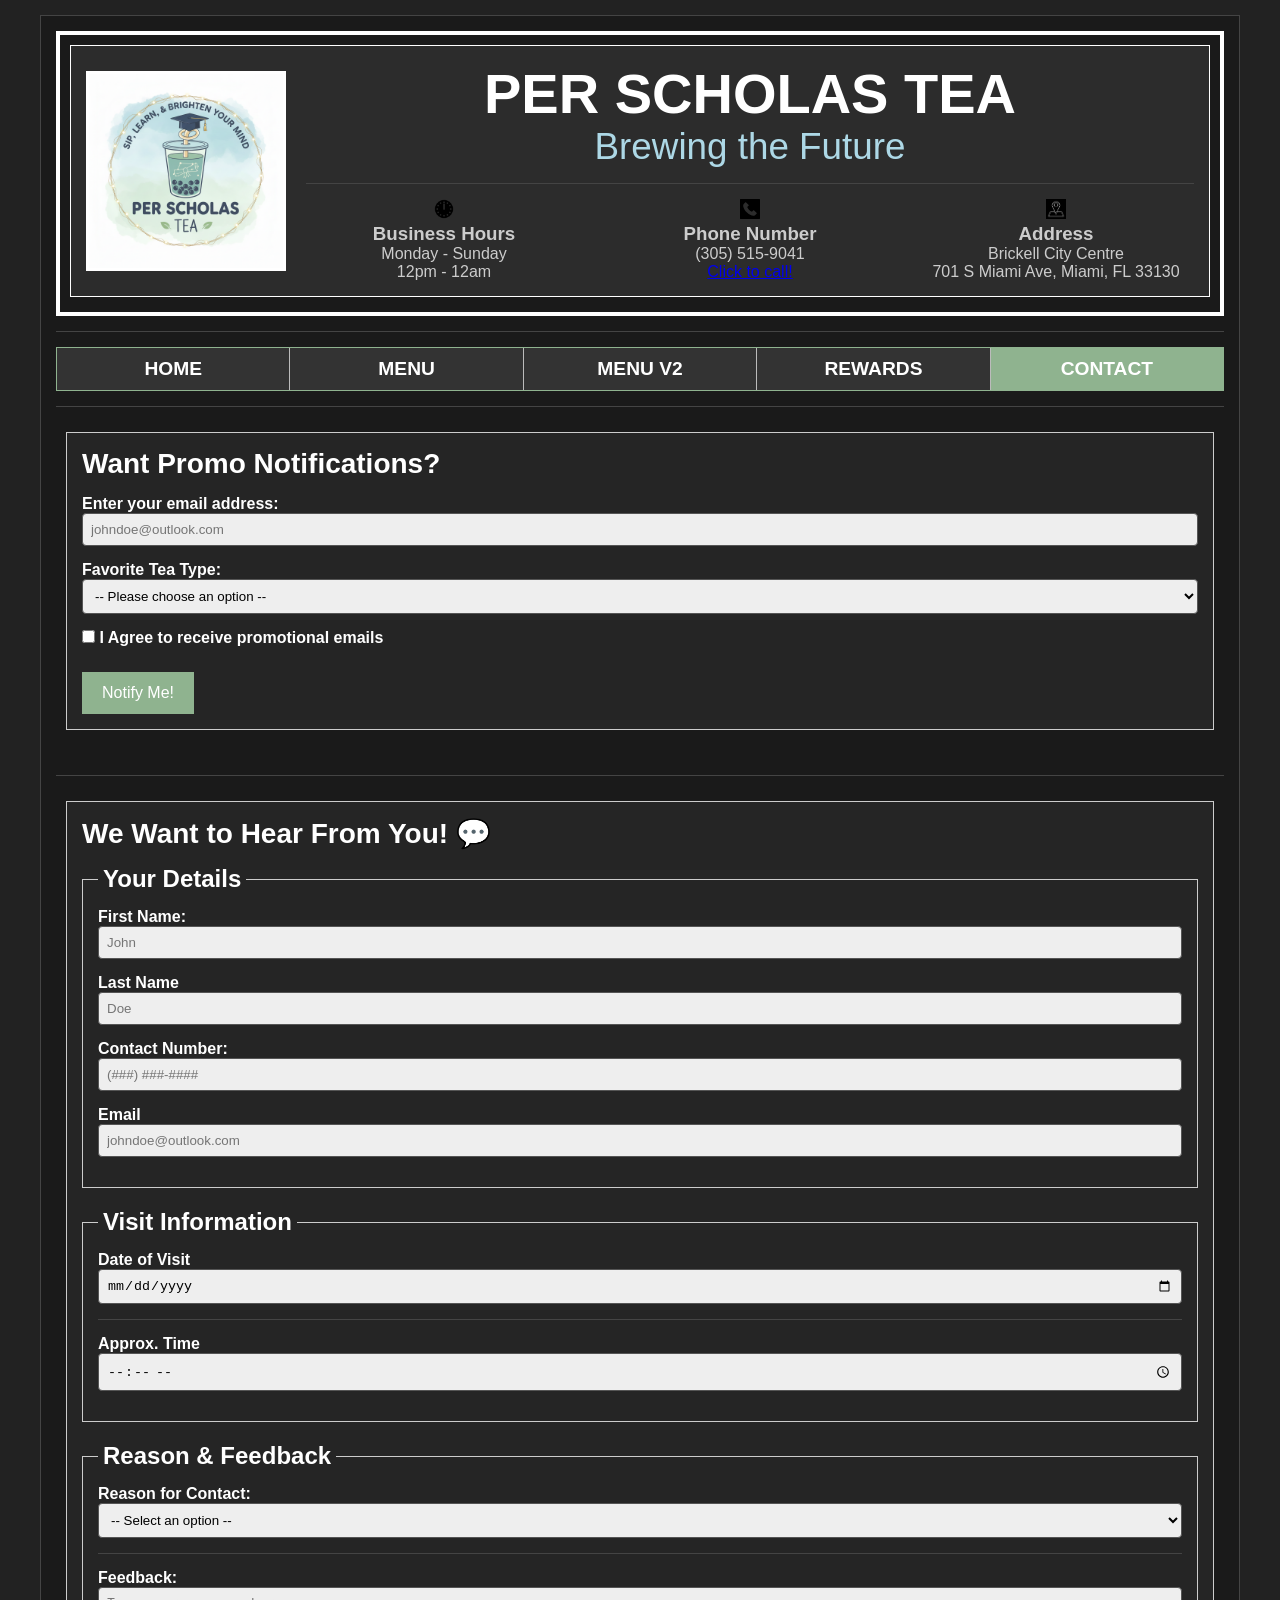
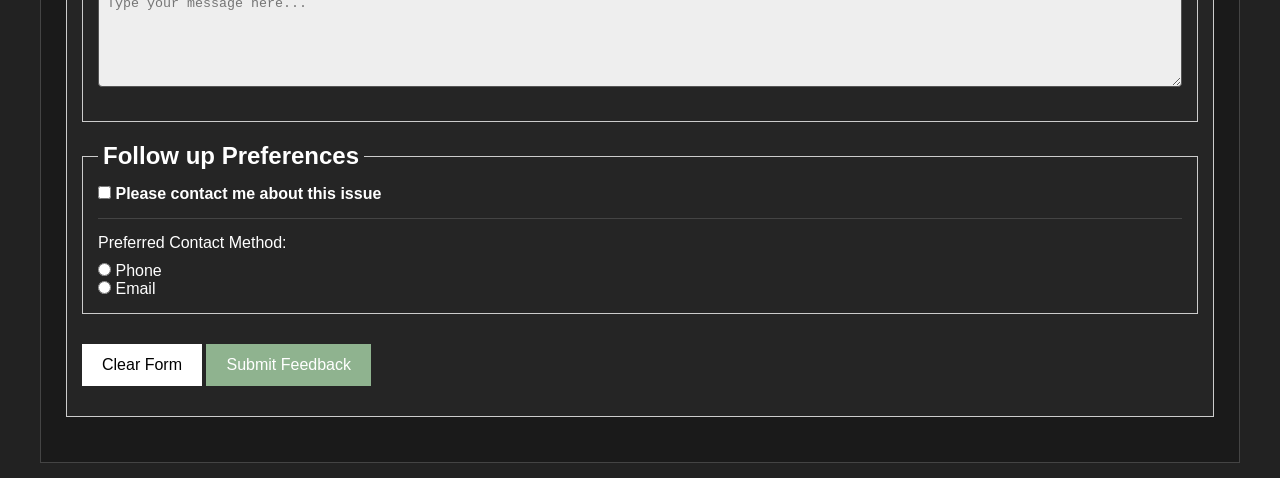
==== contact.html @ 43c23ff8 "rewards page header formating changed" ====
<!DOCTYPE html>
<html lang="en">
<head>
    <meta charset="UTF-8">
    <meta name="viewport" content="width=device-width, initial-scale=1.0">
    <title>Per Scholas Tea Index</title>
    <link rel="stylesheet" href="style.css">
</head>

<body>
	<div id="main-container">
        <header id="section1">
			<div class="box b0-business">
                <img 
                    src="media/BusinessLogo.png" 
                    alt="Per Scholas Tea Business Logo" 
                    class="business-img">

				<hr class="section-hr">

				<div class="header-text"> 
	                <h1 class="BusinessName">PER SCHOLAS TEA</h1> 
    	            <p class="BusinessSlogan">Brewing the Future</p>
                
					<hr class="section-hr">

                	<div class="businessInfo-container">
                    	<div class="businessInfo">
                        <img 
							class="busIcon" 
							src="media/Clock.png" 
							alt="Business Hour Icon">
						<h3>Business Hours</h3>
						<p>Monday - Sunday<br>12pm - 12am</p>
					</div>

                	<div class="businessInfo">
                    	<img 
							class="busIcon" 
							src="media/Phone.svg" 
							alt="Phone Icon">
						<h3>Phone Number</h3>
						<p>(305) 515-9041</p>
						<a href="tel:+3055159041">Click to call!</a>
                	</div>
               
            		<div class="businessInfo">
                		<img 
							class="busIcon" 
							src="media/Location.jpeg" 
							alt="Address Icon">
                		<h3>Address</h3>
                    	<p>Brickell City Centre</p>
                    	<p>701 S Miami Ave, Miami, FL 33130</p>
					</div>
                </div>
			</div>
    	</header>
	
		<hr class="section-hr">

		<nav>
            <ul class="mainNav">
                <li><a href="index.html">HOME</a></li>
                <li><a href="menu.html">MENU</a></li>
                <li><a href="menuV2.html">MENU V2</a></li>
                <li><a href="rewards.html">REWARDS</a></li>
                <li><a class="active" href="contact.html">CONTACT</a></li>
            </ul>
        </nav>

		<hr class="section-hr">
<main>
		<div class="GetUpdates">
			<fieldset>
				<h2 class="AnimatedHeader">Want Promo Notifications?</h2>
				<form action="#">
					<div class="form-group">
						<label for="PromoEmail">Enter your email address:</label>
						<input type="email" id="PromoEmail" name="email" placeholder="johndoe@outlook.com" required>
					</div>
					
					<div class="form-group">
						<label for="FavTea">Favorite Tea Type:</label>
						<select id="FavTea" name="fav_tea" required>
							<option value="" disabled selected>-- Please choose an option --</option>							
	                        <option value="matcha">Matcha</option>
	                        <option value="black">Black Tea</option>
	                        <option value="herbal">Herbal</option>
	                        <option value="bubble">Bubble Tea</option>
	                    </select>
					</div>

			   		<div class="form-group">
						<input type="checkbox" name="PromoAgree" id="PromoAgree">
						<label for="PromoAgree">I Agree to receive promotional emails</label>    
		        	</div>
					
					<button type="submit" class="SubmitBtn">Notify Me!</button>
				</form>
			</fieldset>
		</div>
		
		<hr class="section-hr">
		
		<div class="ContactContainer">
			<fieldset>
			<h2 class="AnimatedHeader">We Want to Hear From You! 💬</h2>
			<form action="#">
				<fieldset>
					<legend>Your Details</legend>
					<div class="form-group">
						<label for="FirstName">First Name:</label>
						<input 
							type="text" 
							name="FirstName" 
							id="FirstName" 
							placeholder="John" 
							required>
					</div>

					<div class="form-group">
						<label for="LastName">Last Name</label>
						<input 
							type="text" 
							name="LastName" 
							id="LastName" 
							placeholder="Doe" 
							required>
					</div>
		        
					<div class="form-group">
						<label for="ContactNumber">Contact Number:</label>
						<input 
							type="tel" 
							name="ContactNumber" 
							id="ContactNumber" 
							placeholder="(###) ###-####"  
							required>
					</div>

					<div class="form-group">
			   			<label for="Email">Email</label>
			        	<input 
							type="email" 
							name="Email" 
							id="Email" 
							placeholder="johndoe@outlook.com" 
							required>
					</div>
				</fieldset>
	
				<fieldset>
					<legend>Visit Information</legend>
					<div class="form-group">
						<label for="VisitDate">Date of Visit</label>
						<input 
							type="date" 
							name="VisitDate" 
							id="VisitDate" 
							required>
					</div>
						
					<hr class="section-hr">
						
					<div class="form-group">
						<label for="ApproxTime">Approx. Time</label>
						<input 
							type="time" 
							name="ApproxTime" 
							id="ApproxTime" 
							required>
					</div>
				</fieldset>
				
				<fieldset>
					<legend>Reason & Feedback</legend>
					<div class="form-group">
						<label for="ContactReason">Reason for Contact:</label>
						<select name="ContactReason" id="ContactReason" required>
							<option value="" disabled selected>-- Select an option --</option>
							<option value="orderIssue">Order Issue</option>
							<option value="staffIssue">Staff Issue</option>
							<option value="locationIssue">Location Issue</option>
							<option value="compliment">Compliments</option>
							<option value="suggestions">Suggestions</option>
							<option value="other">Other</option>
						</select>
					</div>

					<hr class="section-hr">

					<div class="form-group">
						<label for="FeedBack">Feedback:</label>
						<textarea 
							name="FeedBack" 
							id="FeedBack" 
							placeholder="Type your message here..." 
							required></textarea>
					</div>
				</fieldset>

				<fieldset>
					<legend>Follow up Preferences</legend>
					<div class="form-group">
						<input type="checkbox" name="FollowUp" id="FollowUp">
							<label for="FollowUp">Please contact me about this issue</label>
					</div>
					
					<hr class="section-hr">
					
					<p style="margin-bottom: 10px;">Preferred Contact Method:</p>
					<div class="radioGroup">
						<div>
						<input type="radio" name="ContactMethod" id="PrefPhone" value="phone">
							<label for="PrefPhone">Phone</label>
						</div>
						<div>
							<input type="radio" name="ContactMethod" id="PrefEmail" value="email">
							<label for="PrefEmail">Email</label>
						</div>
					</div>
				</fieldset>

		        
				<div class="form-group">
					<input type="reset" class="ClearBtn" value="Clear Form">
					<input type="submit" class="SubmitBtn" value="Submit Feedback">
				</div>
			</form></fieldset>
		</div>
	</main>
	</div>
</body>
</html>
---- style.css ----
/*=========================================
		   GLOBAL RESET & BODY
=========================================*/
* {
    box-sizing: border-box;
    margin: 0;
    padding: 0;
}

body {
    background-color: #222;
    color: #ccc; 
    font-family: Arial, sans-serif;
    padding: 15px;
}

#main-container {
    max-width: 1200px;
    margin: 0 auto; 
    background-color: #1a1a1a;
    padding: 15px;   
    border: 1px solid #444;
}

/*=========================================
		    HEADER & LOGO
=========================================*/
#section1 {
    display: flex;
    flex-wrap: wrap;
    border: 4px solid white;
    gap: 10px;
    padding: 10px;
}

.box {
    padding: 15px;
    background-color: #2c2c2c;
    border: 1px solid white;
    margin-bottom: 5px;
}

.b0-business {
    flex: 3 1 450px;
    display: flex;
    flex-direction: row;
    align-items: center;
    text-align: center;
    gap: 10px;
}

.business-img {
    width: 200px; 
    height: 200px; 
    object-fit: cover;
    margin-bottom: 0;
    border: 3px solid white; 
}

/* -- ADDED -- */
.header-text {
	flex: 1;
}/* -- ADDED -- */

.BusinessName {
    color: white;
    font-size: 3.5em;
}

.BusinessSlogan {
    color: lightblue;
    font-size: 2.3em;
}

.businessInfo-container {
    display: grid;
    grid-template-columns: 1fr 1fr 1fr;
    align-items: start;
    width: 100%;
    gap: 30px;               
}

.busIcon {
    width: 20px; 
    height: 20px; 
    object-fit: cover;
    margin-bottom: 0;
}
.businessInfo {
    text-align: center;
}

/*=========================================
		    NAVIGATION
=========================================*/
.mainNav {
	display: flex;
    width: 100%;
	margin: 0;
	padding: 0;
	font: 1.2em sans-serif;
	overflow: hidden;
	background-color: #333;
    border:1px solid #8FB38F;
    font-weight: bold;
}

.mainNav li {
    flex: 1;
    list-style: none;      /* Removes the bullet points */
    border-left: 1px solid #bbb;
}

.mainNav li:first-child {
    border-left: none;
}

.mainNav li a {
    display: block;
    width: 100%;
    color: white;
    text-align: center; /* Ensures text is in the middle */
    padding: 10px 15px;
    text-decoration: none;
}

.mainNav li a:hover:not(.active) {
	background-color: #111;
}

.active {
	background-color: #8FB38F;
} 


/*=========================================
		    HOME/INDEX PAGE
=========================================*/
.b1-video {
    width: 100%;
    padding: 0;
    background: black;
    overflow: hidden;
    border: none;
}

.mainVid {
    width: 100%; 
    height: auto; 
    object-fit: cover;
    display: block;
}

.daily-title {
    width: 100%;
    text-align: center;
    color: lightblue;
    font-size: 2.5em;
    margin-bottom: 10px;
}

.b2-promo {
    flex: 1 1 100%;
    background-color:#2c2c2c;
    padding: 15px;
/* -- ADDED -- */
    display: flex;
    gap: 10px;
    flex-wrap: wrap;
    justify-content: center;
/* -- REMOVED -- */
    /* margin: 1; */
}
/* -- ADDED -- */
.b2-promo img {
    max-width: 275px;
    height: auto;
    border: 2px solid #555;
}/* -- ADDED -- */


/*=========================================
		    MENU PAGE 
=========================================*/
#section2 {
    flex: 2;
    min-width: 400px;
    border: 4px solid white;
}

#section3 {
    display: flex;
    flex-wrap: wrap;
    border: 4px solid white;
    gap: 10px;
    padding: 10px;
}

.main-menu-flex { 
	display: flex; 
    gap: 20px;
}

/* -- ADDED -- */
.menu-col {
    flex: 3; /* Takes up 3/4 of the space */
    min-width: 300px;
}/* -- ADDED -- */

/* -- ADDED -- */
.content-col {
    flex: 1; /* Takes up 1/4 of the space (Sidebar) */
    min-width: 250px;
}/* -- ADDED -- */



/*=========================================
		    HEADINGS & SEPARATORS
=========================================*/
.section-title {
    font-size: 1.4em;
    color: white;
    border-bottom: 2px solid #555;
    padding-bottom: 15px;
    margin-top: 20px;
    margin-bottom: 10px;
    font-weight: bold;
    text-align: center;
}

.MenuTitle {
    font-size: 2.0em;
    color: white;
    border-bottom: 2px solid #555;
    padding-bottom: 15px;
    margin-bottom: 15px;
    font-weight: bold;
    text-align: center;
}

.separator, .section-hr {
    border: none; 
    height: 1px; 
    background-color: #444; 
    margin: 15px 0; 
}

.full-width-hr {
    width: 100%;
}

/*=========================================
		    DRINK ITEMS
=========================================*/
.menu-col h2, .content-col h2 { 
    color: white;
    border-bottom: 2px solid #555;
    padding-bottom: 15px;
    padding-top: 15px;
    margin-bottom: 20px;
    font-weight: bold;
    text-align: center;
}
        

.teaDes {
    display: grid;
    grid-template-columns: 90px 1fr;
    gap: 15px;
    align-items: start;
    background-color: #333;
    padding: 10px;
    margin-bottom: 10px;
    border-radius: 5px;
}/* -- ADDED -- */

.drinkImage {
    width: 80px;
    height: 80px;
    object-fit: cover;
    border-radius: 5px;
    grid-column: 1;
    grid-row: 1 / span 2;
}
.teaDes h3 {
    grid-column: 2;
    margin: 0;
    display: flex;
    justify-content: space-between;
    color: #8FB38F;
/* -- ADDED -- */
    font-size: 1.1em;
}

.drinkDes1 {
    grid-column: 2;
    margin: 0;
    justify-content: space-between;
    color: #ccc;
/* -- ADDED -- */
    font-size: 1.1em;
    margin-bottom: 0;
    text-align: left;/* -- REMOVED -- 
    align-items: flex-start;
    flex-wrap: wrap;
    gap: 10px;
    */
}

.teaType {
    display: flex;
    justify-content: space-between;
    color: white;
/* -- ADDED -- */
    font-size: 1.5em;
    margin-bottom: 0;
/* -- REMOVED -- 
    align-items: flex-start;
    flex-wrap: wrap;
    gap: 10px;
    */
}

.price {
/* -- REMOVED -- 
    margin: 0 0 0 0;
    font-size: 0.9em;
    color: #aaa;
    white-space: nowrap;
    */
/* -- ADDED -- */
    font-size: 0.9em;
    color: #eee;
}



/*=========================================
		SIDEBAR
=========================================*/
.b5-sizes, .b6-sweetness, .b7-toppings {
    flex: 1; /* Takes up 1/4 of the space (Sidebar) */
    min-width: 250px;
}/* -- ADDED -- */
/* --- SWEETNESS BARS --- */





/*=========================================
		SIDEBAR - SIZE
=========================================*/
.drinkSizes {
    display: grid;
    grid-template-columns: 1fr 2fr 1fr;
    align-items: center;
    width: 100%;
    gap: 30px;               
}

.size-table {
	width: 100%;
    border-collapse: collapse;
    margin-bottom: 20px;
/* -- ADDED -- */
    color: #ccc;
}

.size-table th, .size-table td {
    border: 1px solid #ddd;
	padding: 8px;
    text-align: center;
}

.size-table th {
    font-weight: bold;
    background-color: #444;
    color: white;
}

.size-table th {
/* -- REMOVED -- 
    background-color: #f2f2f2;
    */
/* -- ADDED -- */
    background-color: #444;
    color: white;
}

/*=========================================
		SIDEBAR - SWEET
=========================================*/
.sweetLev-container {
	width: 100%;
    margin-bottom: 20px;
/* -- ADDED -- */
    color: #ccc;
}

.sweetLev {
    display: block;
    margin-bottom: 5px;
    font-weight: bold;
/* -- ADDED -- */
	font-size: 0.9rem;
}

.bar-outer {
    height: 20px;
    background-color: #444;
    border-radius: 10px;
    overflow: hidden;
}

.bar-inner {
    height: 100%;
    text-align: right;
    padding-right: 10px;
    line-height: 20px;
    color: white;
    transition: width 0.5s;
/* -- REMOVED -- 
    border-radius: 10px 0 0 10px; 
 */
/* -- ADDED -- */
    font-size: 0.8rem;
    background-color: #8FB38F; /* Default Green */
}

/*=========================================
		SIDEBAR - TOP
=========================================*/
.topType h3 {
    color: #8FB38F;
/* -- ADDED -- */
    font-size: 1.1em;
    margin-bottom: 5px;
    text-align: center;
/* -- REMOVED -- 
    align-items: flex-start;
    flex-wrap: wrap;
    gap: 10px;
    */
}

.topCol, .topCol2 {
    display: grid; 
    gap: 10px; 
    list-style: none; 
    padding: 0;
}

.topCol {
    grid-template-columns: 1fr 1fr; 
}

.topCol2 {
    grid-template-columns: repeat(4, 1fr); /* Creates 4 columns */       
}

.topCol2 li {
    color: #ccc; 
    padding: 5px 0; 
    border-bottom: 1px solid #444; 
}

.topping-item {
    display: flex; 
    flex-direction: column; 
    align-items: center; 
    text-align: center; 
    border: none;
}


.topImage, .topImageV2 {
    width: 100px; 
    height: 100px; 
    object-fit: cover;
    margin-bottom: 20px;
}


/*=========================================
		REWARDS
=========================================*/



.rewards-info h1 { 
    margin: 0;
    display: ;
    justify-content: ;
    padding-bottom: 5px;
    padding-top: 5px;
    margin-bottom: 5px;
    font-size:3em;
    font-weight: bold;
    color: #8FB38F;
    text-align: center;
}

.rewards-info h5 { 
    margin: 0;
    display: ;
    justify-content: ;
    padding-bottom: 5px;
    padding-top: 0;
    margin-bottom: 10px;
    font-size:1.2em;
    font-weight: bold;
    color: white;
    text-align: center;
}

.rewardsOutline {
    display: grid;
    grid-template-columns: repeat(auto-fit, minmax(250px, 1fr));
    gap: 20px;
    background-color: #333;
    padding: 20px;
    margin-bottom: 20px;
    border-radius: 5px;
}

.reward.box {
    text-align: center;
    padding: 10px;
    background-color: #2c2c2c;
    border: 1px solid #444;
}

.rewardsImage {
    width: 333px;
    height: auto;
    object-fit: cover;
    border-radius: 5px;
    margin-top: 10px;
}

/*=========================================
		CONTACT FORMS
=========================================*/
.form-group {
    margin-bottom: 15px;
}

fieldset {
    border: 1px solid #ccc;
    padding: 15px;
    margin-bottom: 20px;
/* -- ADDED -- */
	background-color: #252525;
}

legend {
    font-size: 1.5em;
	font-weight: bold;
    text-align: left;
    color: #fff;        /* -- REMOVED --  eee*/ 
/* -- ADDED -- */
    padding: 0 5px;
}

/* -- ADDED -- */
input[type="text"], 
input[type="email"], 
input[type="tel"], 
input[type="date"], 
input[type="password"], 
input[type="number"],
input[type="time"],
select, 
textarea {
    width: 100%;
    padding: 8px;
    border: 1px solid #555;
    background-color: #eee;
    color: #000;
    border-radius: 4px;
}/* -- ADDED -- */

textarea {
    height: 100px;
/* -- ADDED -- */   
    resize: vertical;
/* -- REMOVED -- 
    width: 100%;
    padding: 10px;
    margin-bottom: 10px;
    */
}

.radio-group {
    justify-content: space-between;
    text-align: center;
    width: 100%;
    display: flex;
    align-items: center; 
    gap: 10px; 
}

.radio-group input[type="radio"] {
    margin: 0; 
    margin-right: 5px; 
    cursor: pointer;
}

.radio-group label {
    cursor: pointer; 
    margin-right: 15px; 
}

/*=========================================
		BUTTONS
=========================================*/
.ClearBtn, /* -- ADDED -- */ button {
    background-color: white;
    color: black;
    padding: 12px 20px;
    border: none;
    cursor: pointer;
    transition: transform 0.3s ease;
/* -- ADDED -- */
	font-size: 1rem;
	margin-top: 10px;
}

.ClearBtn:hover {
    transform: scale(1.05);
    background-color: #d32f2f; /* Darker red on hover */
    opacity: 0.9;
}


.SubmitBtn, /* -- ADDED -- */ button {
    background-color: #8FB38F;
    color: white;
    padding: 12px 20px;
    border: none;
    cursor: pointer;
    transition: transform 0.3s ease;
/* -- ADDED -- */
	font-size: 1rem;
	margin-top: 10px;
}

.SubmitBtn:hover, /* -- ADDED -- */ button:hover {
    transform: scale(1.05);
/* -- ADDED -- */
	background-color: #45a049;
}

@keyframes wiggle {
    0% { transform: rotate(0deg); }
    25% { transform: rotate(5deg); }
    50% { transform: rotate(0deg); }
    75% { transform: rotate(-5deg); }
    100% { transform: rotate(0deg); }
}

.GetUpdates h2, .ContactContainer h2 {
    margin: 0;
    display: ;
    justify-content: ;
    padding-bottom: 5px;
    padding-top: 0;
    margin-bottom: 10px;
    font-size:1.75em;
    font-weight: bold;
    color: white;
    text-align: left;
}

.form-group label {
    margin: 0;
    display: ;
    justify-content: ;
    padding-bottom: 10px;
    padding-top: 0;
    margin-bottom: 10px;
    font-size:1em;
    font-weight: bold;
    color: white;
    text-align: left;
}
.AnimatedHeader lable {
    text-align: center;
}

.AnimatedHeader:hover {
    animation: wiggle 0.5s ease-in-out;
    cursor: default;
    color: #4CAF50;
    
}

.GetUpdates, .ContactContainer {
    max-width: 100%;
    margin: 0 auto; /* Centers the form */
    padding:10px;
    text-align: left;
    color: white; /* Dark text for light background box */
    border-radius: 5px;
    border-color: white;
}


/*=========================================
		MOBILE EXPERIENCE
=========================================*/
@media (max-width: 768px) {
	.main-menu-flex {
        flex-direction: column;
	}
		    
	.mainNav {
	    flex-direction: column;
    }
		    
	.topCol2 {
	    grid-template-columns: repeat(2, 1fr);
    }
}
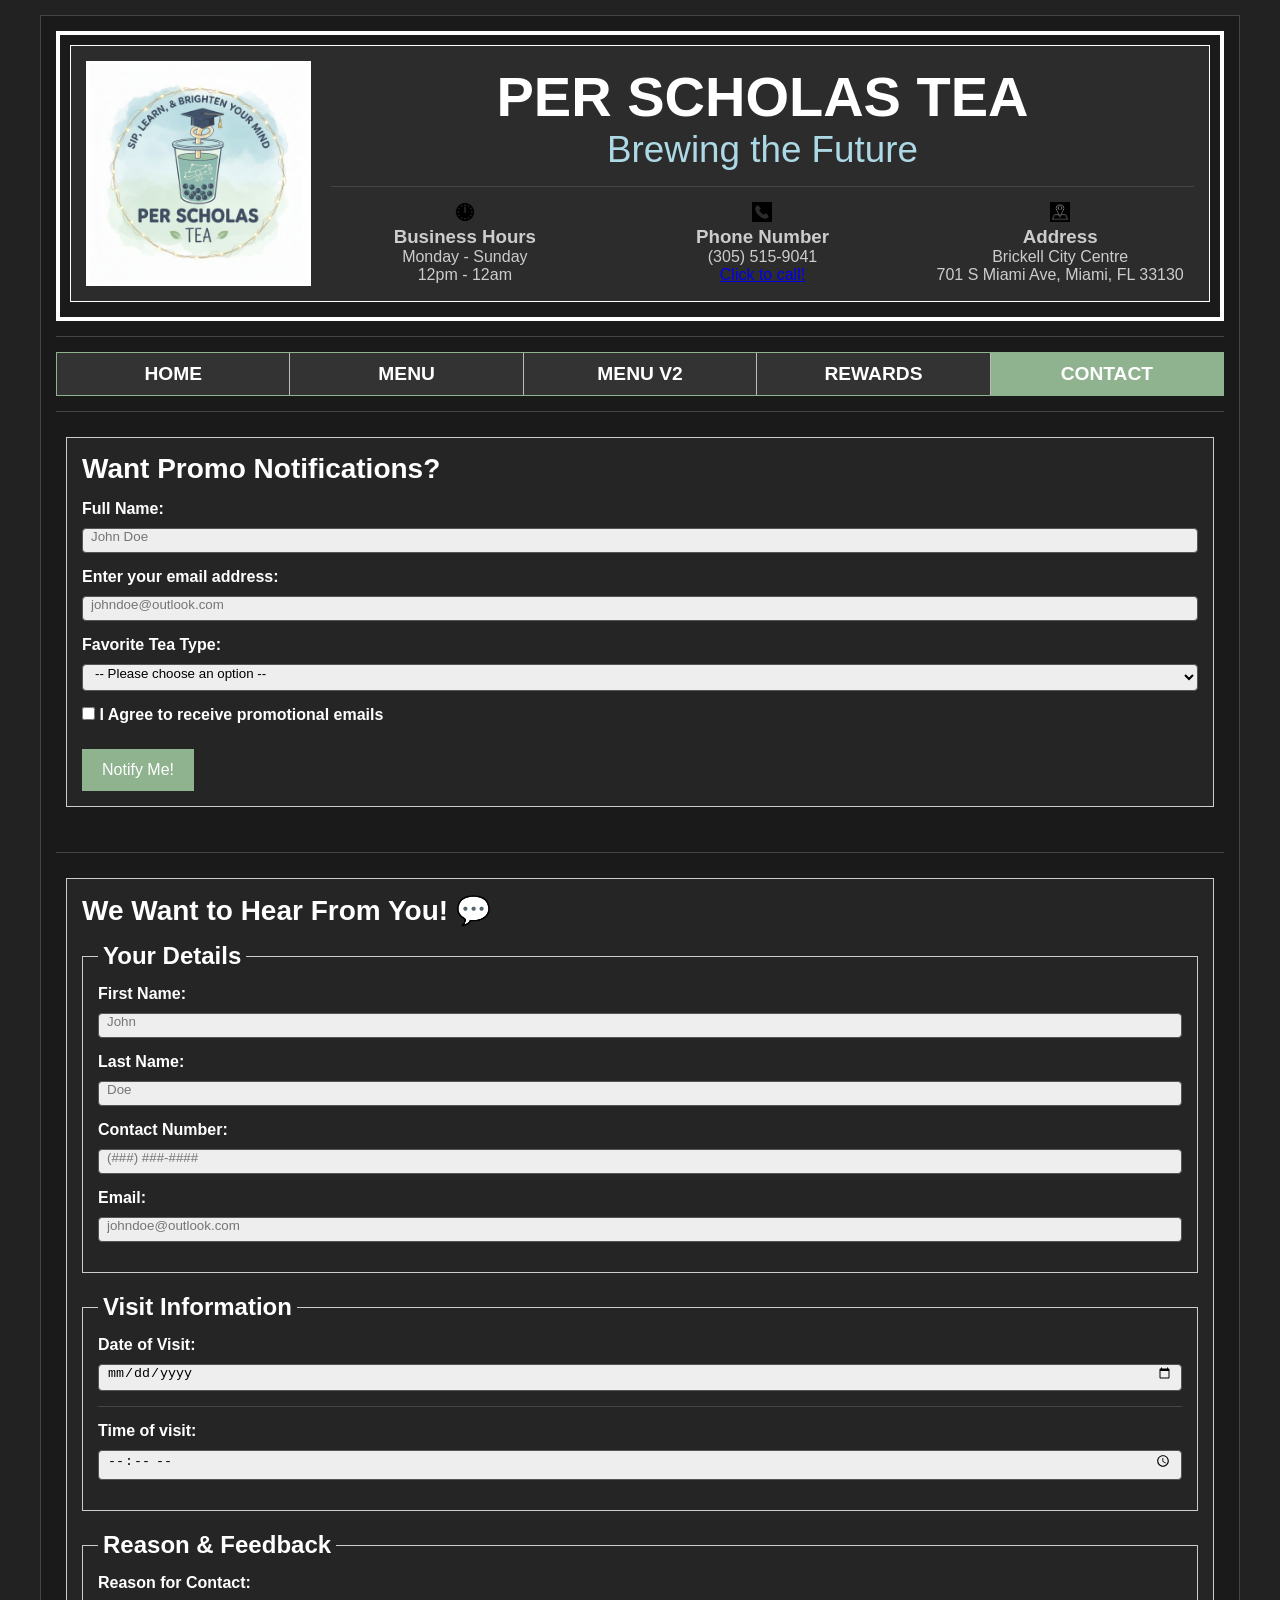
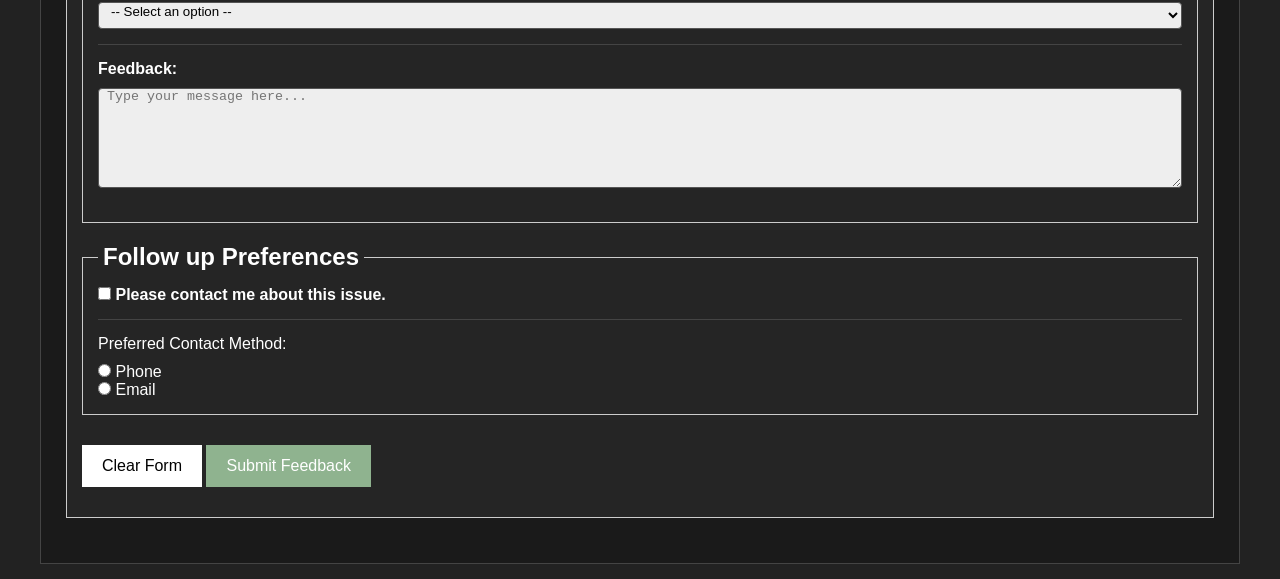
==== commit b0f81ff3: "modified reward and contact form" ====
--- a/contact.html
+++ b/contact.html
@@ -76,6 +76,16 @@
 				<h2 class="AnimatedHeader">Want Promo Notifications?</h2>
 				<form action="#">
 					<div class="form-group">
+						<label for="FirstName">Full Name:</label>
+						<input 
+							type="text" 
+							name="FullName" 
+							id="FullName" 
+							placeholder="John Doe" 
+							required>
+					</div>
+
+					<div class="form-group">
 						<label for="PromoEmail">Enter your email address:</label>
 						<input type="email" id="PromoEmail" name="email" placeholder="johndoe@outlook.com" required>
 					</div>
@@ -120,7 +130,7 @@
 					</div>
 
 					<div class="form-group">
-						<label for="LastName">Last Name</label>
+						<label for="LastName">Last Name:</label>
 						<input 
 							type="text" 
 							name="LastName" 
@@ -140,7 +150,7 @@
 					</div>
 
 					<div class="form-group">
-			   			<label for="Email">Email</label>
+			   			<label for="Email">Email:</label>
 			        	<input 
 							type="email" 
 							name="Email" 
@@ -153,7 +163,7 @@
 				<fieldset>
 					<legend>Visit Information</legend>
 					<div class="form-group">
-						<label for="VisitDate">Date of Visit</label>
+						<label for="VisitDate">Date of Visit:</label>
 						<input 
 							type="date" 
 							name="VisitDate" 
@@ -164,7 +174,7 @@
 					<hr class="section-hr">
 						
 					<div class="form-group">
-						<label for="ApproxTime">Approx. Time</label>
+						<label for="ApproxTime">Time of visit:</label>
 						<input 
 							type="time" 
 							name="ApproxTime" 
@@ -204,7 +214,7 @@
 					<legend>Follow up Preferences</legend>
 					<div class="form-group">
 						<input type="checkbox" name="FollowUp" id="FollowUp">
-							<label for="FollowUp">Please contact me about this issue</label>
+							<label for="FollowUp">Please contact me about this issue.</label>
 					</div>
 					
 					<hr class="section-hr">
--- a/style.css
+++ b/style.css
@@ -50,8 +50,8 @@
 }
 
 .business-img {
-    width: 200px; 
-    height: 200px; 
+    width: 225px; 
+    height: 225px; 
     object-fit: cover;
     margin-bottom: 0;
     border: 3px solid white; 
@@ -479,7 +479,8 @@
     width: 100px; 
     height: 100px; 
     object-fit: cover;
-    margin-bottom: 20px;
+    margin-bottom: 7px;
+    margin-top: 10px;
 }
 
 
@@ -576,6 +577,8 @@
 textarea {
     width: 100%;
     padding: 8px;
+    padding-top: 0;
+    margin-top: 10px;
     border: 1px solid #555;
     background-color: #eee;
     color: #000;
@@ -599,18 +602,23 @@
     width: 100%;
     display: flex;
     align-items: center; 
-    gap: 10px; 
+    gap: 10px;
+    padding: 8px;
+    padding-top: 0;
+    margin-top: 10px;
 }
 
 .radio-group input[type="radio"] {
     margin: 0; 
+    margin-top: 10px;
     margin-right: 5px; 
     cursor: pointer;
 }
 
 .radio-group label {
     cursor: pointer; 
-    margin-right: 15px; 
+    margin-right: 15px;
+    
 }
 
 /*=========================================
@@ -678,9 +686,9 @@
     margin: 0;
     display: ;
     justify-content: ;
-    padding-bottom: 10px;
-    padding-top: 0;
-    margin-bottom: 10px;
+    padding-bottom: 20px;
+    padding-top: 10px;
+    margin-bottom: 20px;
     font-size:1em;
     font-weight: bold;
     color: white;
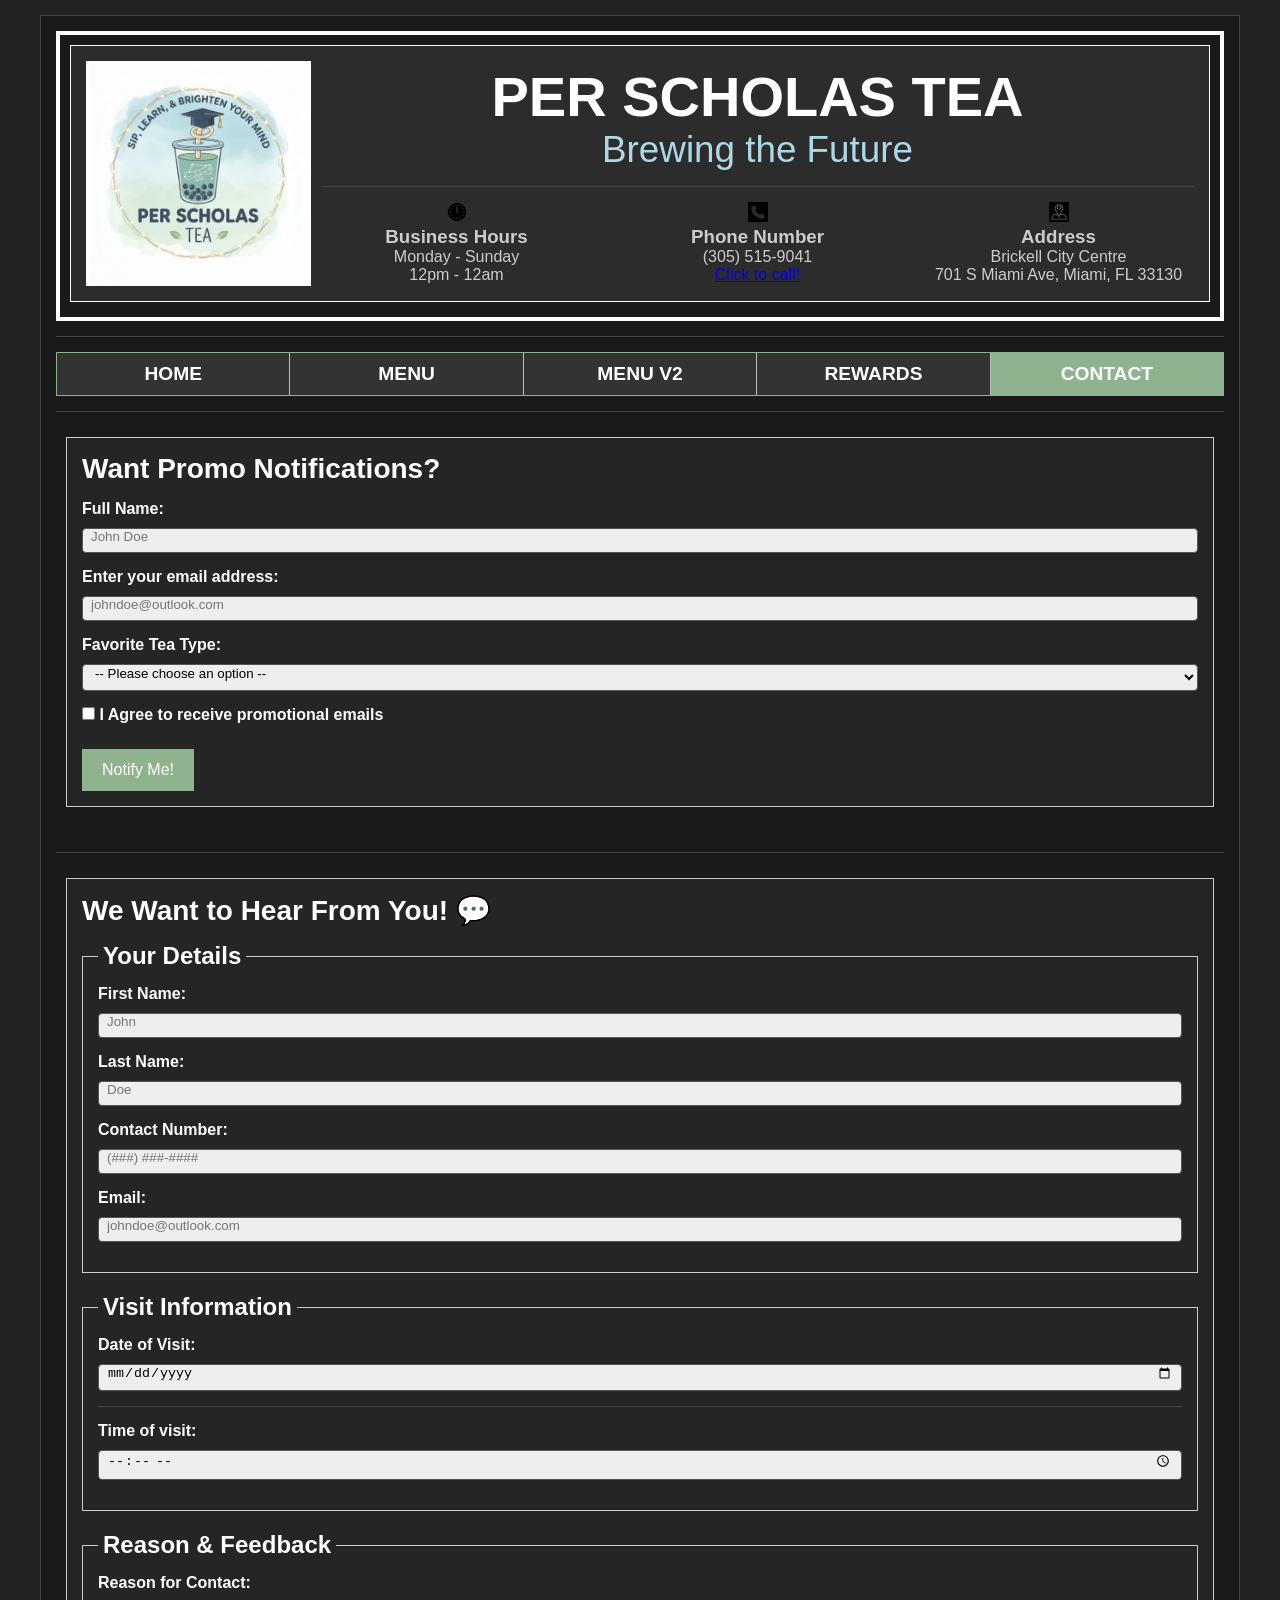
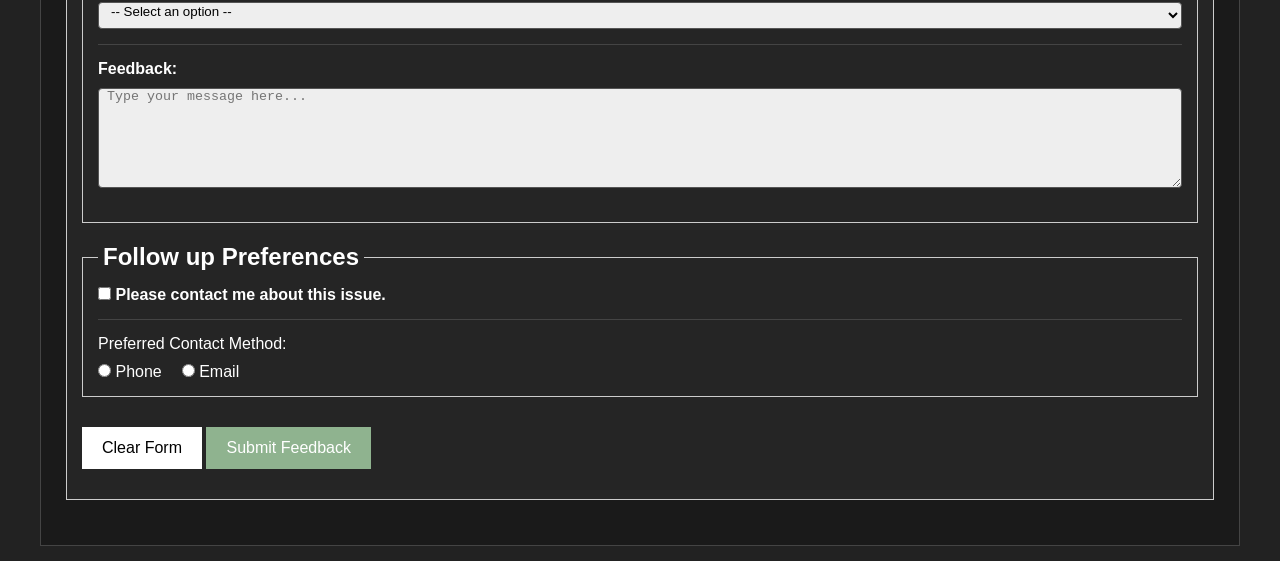
==== commit f5410d8d: "Reward and contact radio button modified" ====
--- a/contact.html
+++ b/contact.html
@@ -15,8 +15,6 @@
                     src="media/BusinessLogo.png" 
                     alt="Per Scholas Tea Business Logo" 
                     class="business-img">
-
-				<hr class="section-hr">
 
 				<div class="header-text"> 
 	                <h1 class="BusinessName">PER SCHOLAS TEA</h1> 
@@ -70,13 +68,13 @@
         </nav>
 
 		<hr class="section-hr">
-<main>
+	<main>
 		<div class="GetUpdates">
 			<fieldset>
 				<h2 class="AnimatedHeader">Want Promo Notifications?</h2>
 				<form action="#">
 					<div class="form-group">
-						<label for="FirstName">Full Name:</label>
+						<label for="FullName">Full Name:</label>
 						<input 
 							type="text" 
 							name="FullName" 
@@ -220,7 +218,7 @@
 					<hr class="section-hr">
 					
 					<p style="margin-bottom: 10px;">Preferred Contact Method:</p>
-					<div class="radioGroup">
+					<div class="radio-group1">
 						<div>
 						<input type="radio" name="ContactMethod" id="PrefPhone" value="phone">
 							<label for="PrefPhone">Phone</label>
--- a/style.css
+++ b/style.css
@@ -183,14 +183,11 @@
 		    MENU PAGE 
 =========================================*/
 #section2 {
-    flex: 2;
     min-width: 400px;
     border: 4px solid white;
 }
 
 #section3 {
-    display: flex;
-    flex-wrap: wrap;
     border: 4px solid white;
     gap: 10px;
     padding: 10px;
@@ -604,6 +601,16 @@
     align-items: center; 
     gap: 10px;
     padding: 8px;
+    padding-top: 0;
+    margin-top: 10px;
+}
+.radio-group1 {
+    text-align: center;
+    width: 100%;
+    display: flex;
+    align-items: center; 
+    gap: 20px;
+    padding: 0;
     padding-top: 0;
     margin-top: 10px;
 }
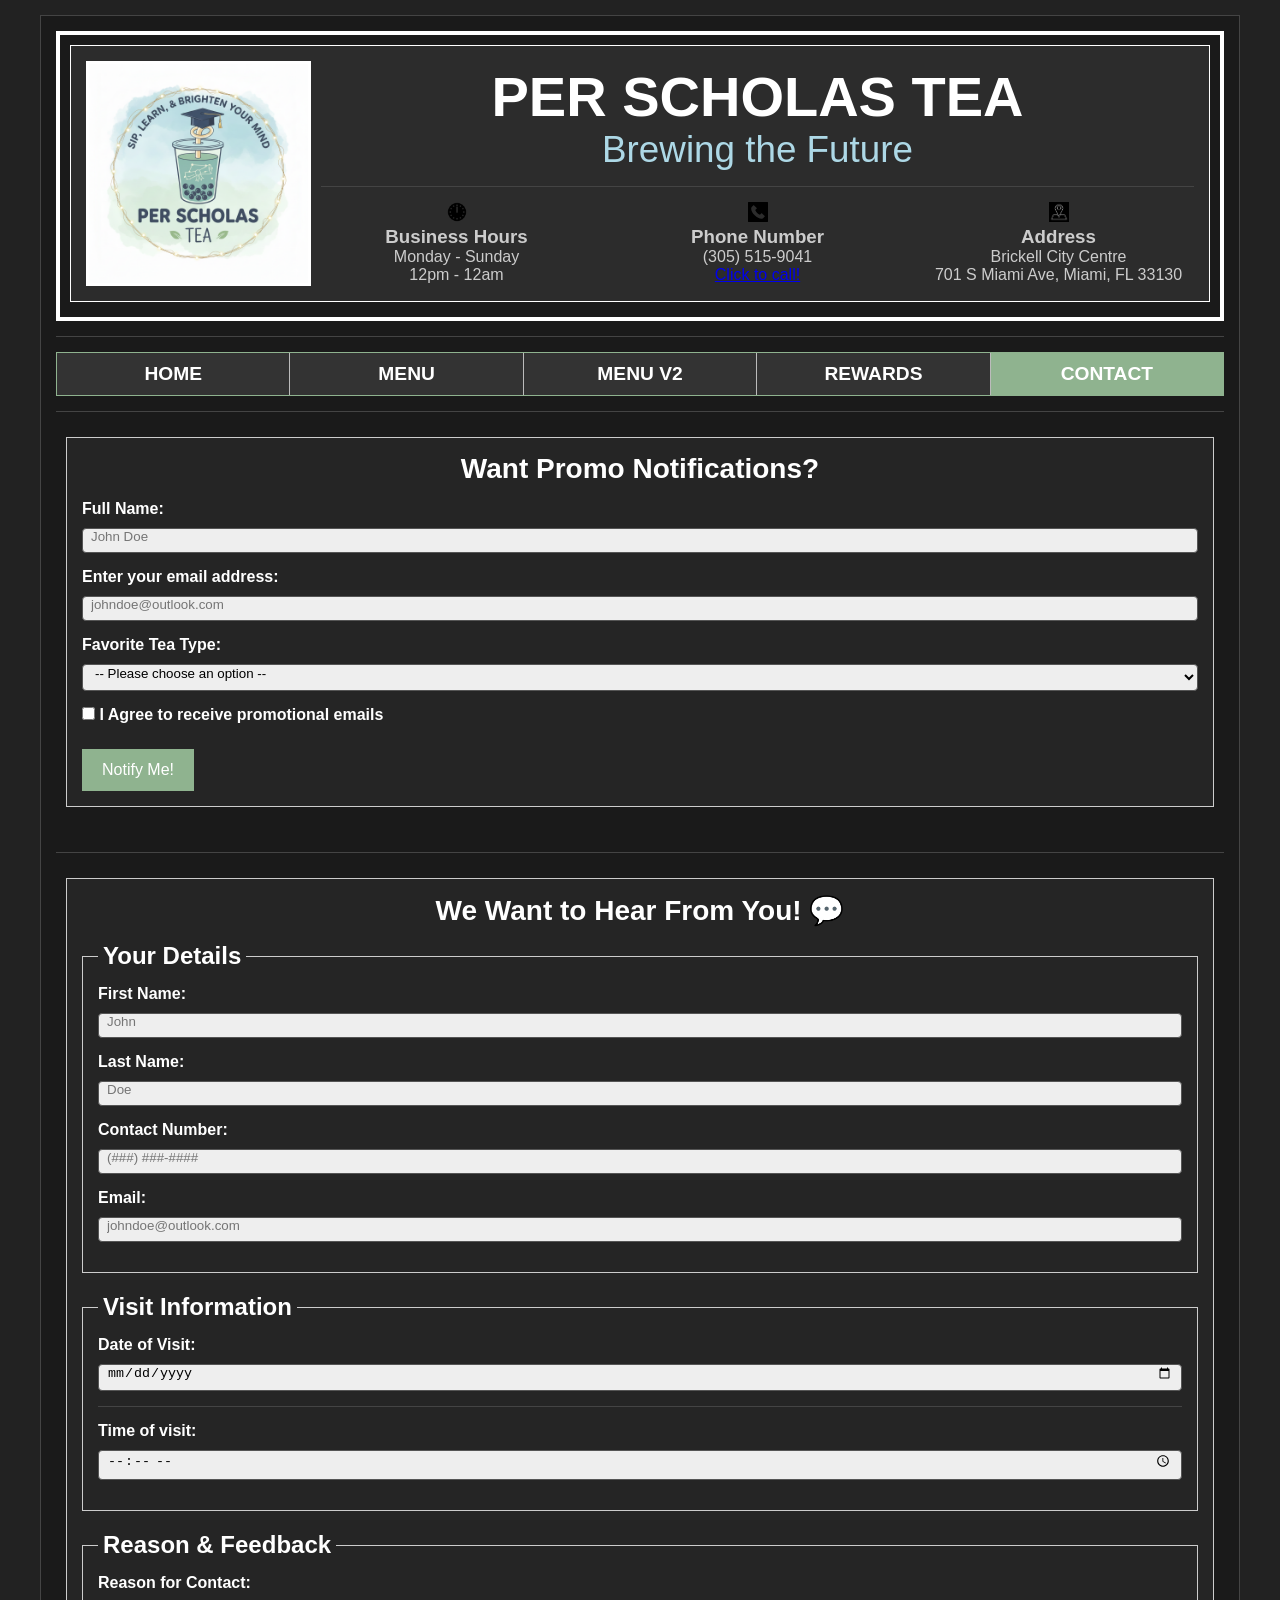
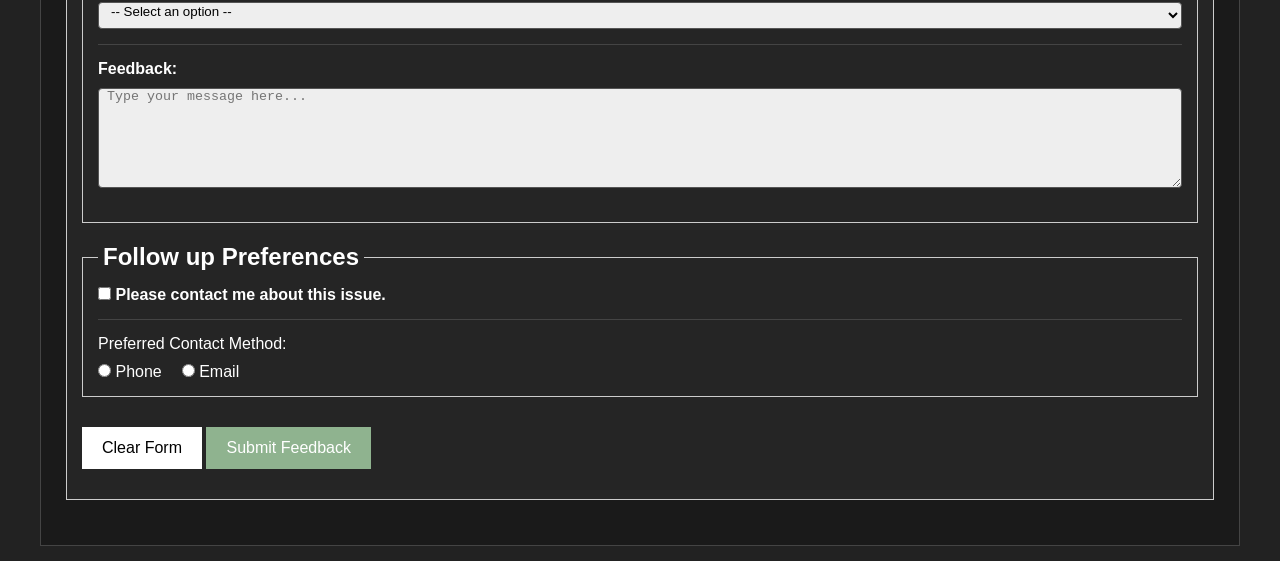
==== commit 0e6f26ac: "Contact page section header centered" ====
--- a/contact.html
+++ b/contact.html
@@ -71,7 +71,7 @@
 	<main>
 		<div class="GetUpdates">
 			<fieldset>
-				<h2 class="AnimatedHeader">Want Promo Notifications?</h2>
+				<h2 class="AnimatedHeader" style="text-align: center;">Want Promo Notifications?</h2>
 				<form action="#">
 					<div class="form-group">
 						<label for="FullName">Full Name:</label>
@@ -113,7 +113,7 @@
 		
 		<div class="ContactContainer">
 			<fieldset>
-			<h2 class="AnimatedHeader">We Want to Hear From You! 💬</h2>
+			<h2 class="AnimatedHeader" style="text-align: center;">We Want to Hear From You! 💬</h2>
 			<form action="#">
 				<fieldset>
 					<legend>Your Details</legend>
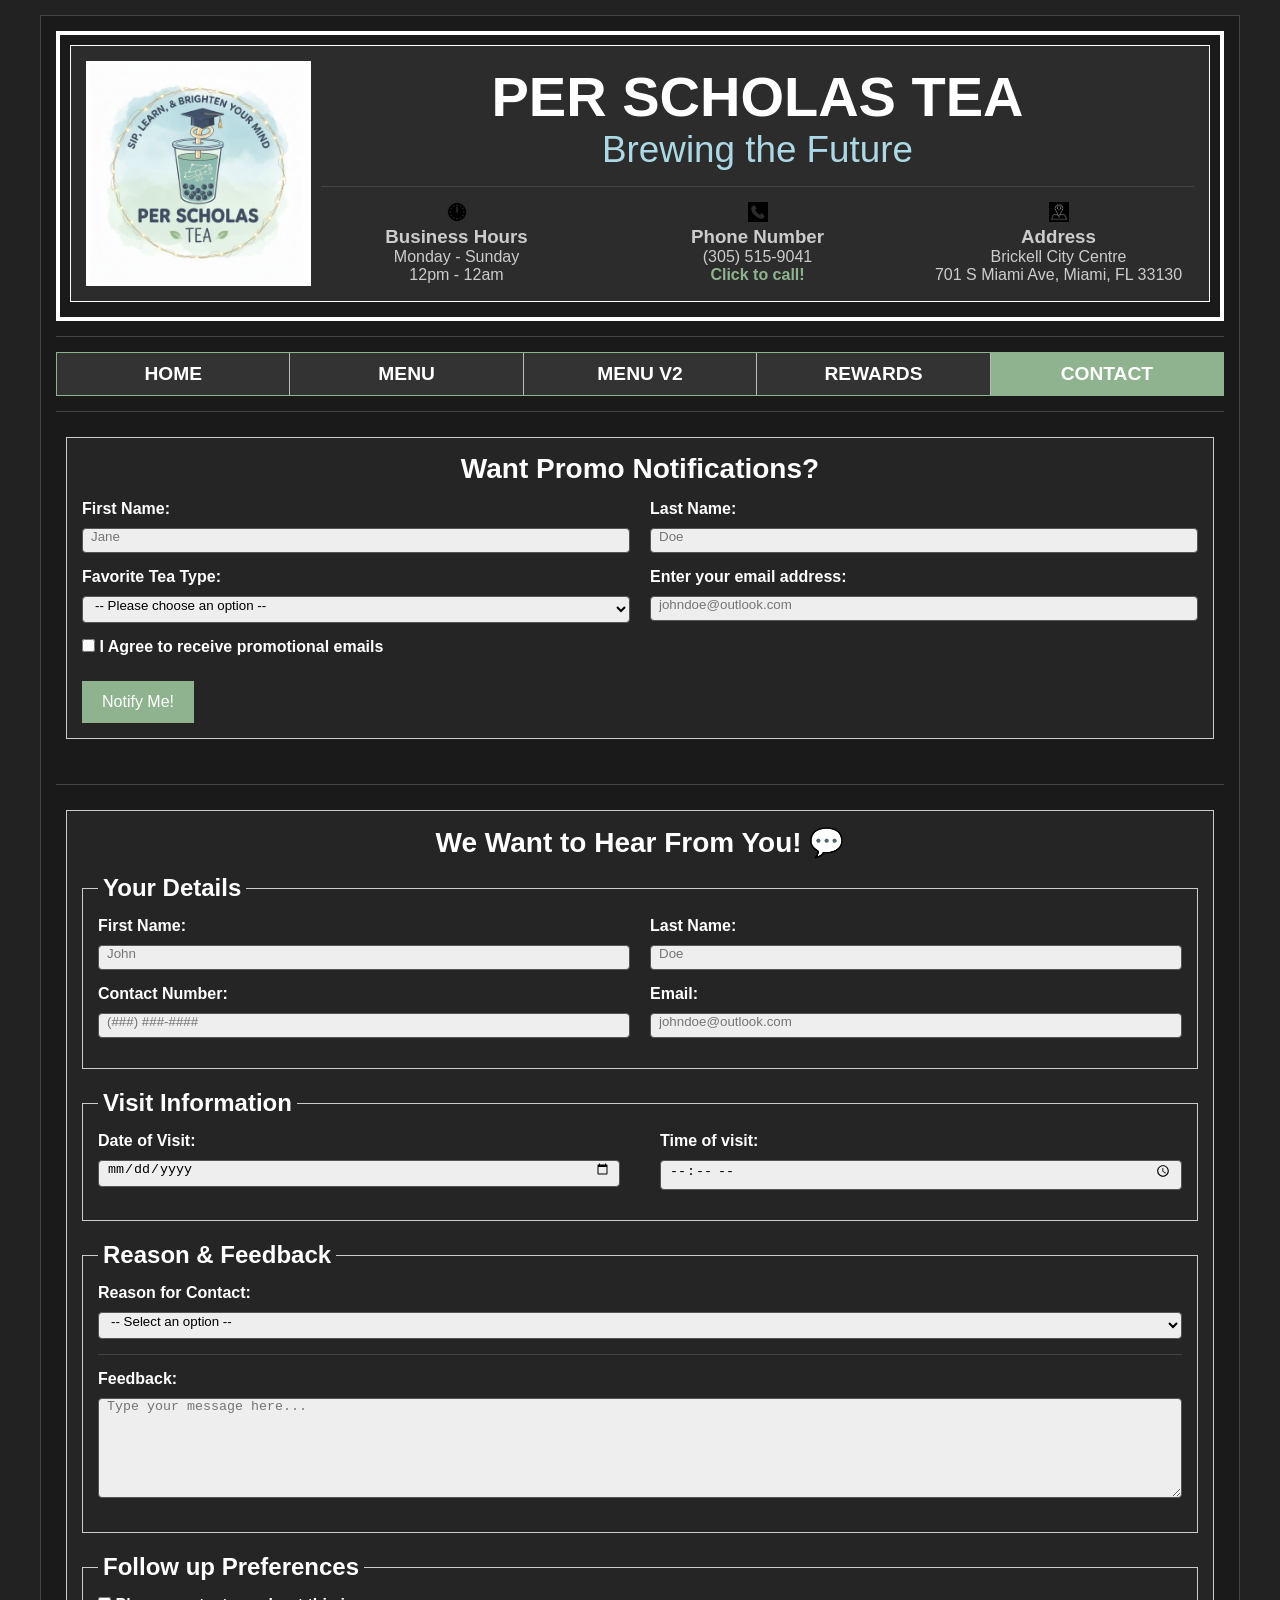
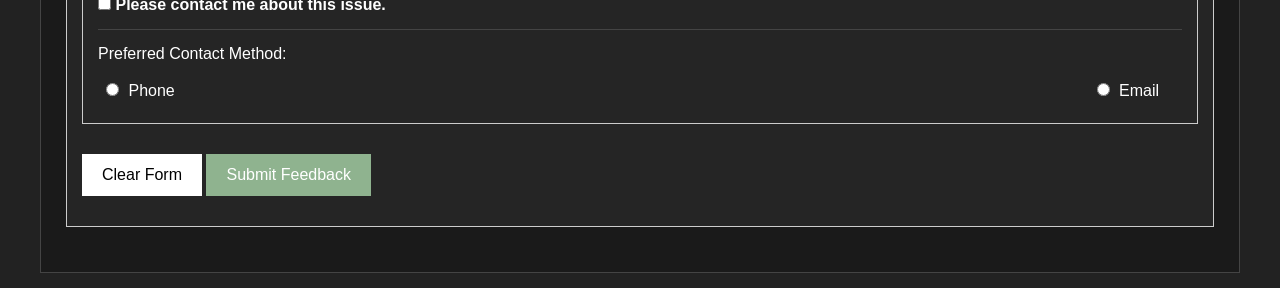
==== commit a0795c74: "minor code update along with modification for mobile devices" ====
--- a/contact.html
+++ b/contact.html
@@ -5,6 +5,7 @@
     <meta name="viewport" content="width=device-width, initial-scale=1.0">
     <title>Per Scholas Tea Index</title>
     <link rel="stylesheet" href="style.css">
+	<link rel="icon" href="media/BusinessLogo.png" type="image/png">
 </head>
 
 <body>
@@ -73,21 +74,19 @@
 			<fieldset>
 				<h2 class="AnimatedHeader" style="text-align: center;">Want Promo Notifications?</h2>
 				<form action="#">
-					<div class="form-group">
-						<label for="FullName">Full Name:</label>
-						<input 
-							type="text" 
-							name="FullName" 
-							id="FullName" 
-							placeholder="John Doe" 
-							required>
-					</div>
-
-					<div class="form-group">
-						<label for="PromoEmail">Enter your email address:</label>
-						<input type="email" id="PromoEmail" name="email" placeholder="johndoe@outlook.com" required>
-					</div>
-					
+				<div class="form-row">
+				<div class="form-group">
+					<label for="FirstName">First Name:</label>
+					<input type="text" name="FirstName" id="FirstName" placeholder="Jane" required><br>
+				</div>
+				
+				<div class="form-group">
+				    <label for="LastName">Last Name:</label>
+				    <input type="text" name="LastName" id="LastName" placeholder="Doe" required><br>
+				</div>
+				</div>
+				
+					<div class="form-row">
 					<div class="form-group">
 						<label for="FavTea">Favorite Tea Type:</label>
 						<select id="FavTea" name="fav_tea" required>
@@ -99,7 +98,14 @@
 	                    </select>
 					</div>
 
-			   		<div class="form-group">
+					<div class="form-group">
+						<label for="PromoEmail">Enter your email address:</label>
+						<input type="email" id="PromoEmail" name="email" placeholder="johndoe@outlook.com" required>
+					</div>
+					</div>
+				
+
+			   		<div class="form-group inline-checkboxes">
 						<input type="checkbox" name="PromoAgree" id="PromoAgree">
 						<label for="PromoAgree">I Agree to receive promotional emails</label>    
 		        	</div>
@@ -117,6 +123,7 @@
 			<form action="#">
 				<fieldset>
 					<legend>Your Details</legend>
+					<div class="form-row">
 					<div class="form-group">
 						<label for="FirstName">First Name:</label>
 						<input 
@@ -136,7 +143,9 @@
 							placeholder="Doe" 
 							required>
 					</div>
+					</div>
 		        
+					<div class="form-row">
 					<div class="form-group">
 						<label for="ContactNumber">Contact Number:</label>
 						<input 
@@ -156,10 +165,12 @@
 							placeholder="johndoe@outlook.com" 
 							required>
 					</div>
+					</div>
 				</fieldset>
 	
 				<fieldset>
 					<legend>Visit Information</legend>
+					<div class="form-row">
 					<div class="form-group">
 						<label for="VisitDate">Date of Visit:</label>
 						<input 
@@ -178,6 +189,7 @@
 							name="ApproxTime" 
 							id="ApproxTime" 
 							required>
+					</div>
 					</div>
 				</fieldset>
 				
@@ -218,7 +230,7 @@
 					<hr class="section-hr">
 					
 					<p style="margin-bottom: 10px;">Preferred Contact Method:</p>
-					<div class="radio-group1">
+					<div class="radio-group">
 						<div>
 						<input type="radio" name="ContactMethod" id="PrefPhone" value="phone">
 							<label for="PrefPhone">Phone</label>
--- a/style.css
+++ b/style.css
@@ -90,6 +90,16 @@
     text-align: center;
 }
 
+.businessInfo a {
+    color: #8FB38F;
+    text-decoration: none;
+    font-weight: bold;
+}
+
+.businessInfo a:hover {
+    text-decoration: underline;
+    color: white;
+}
 /*=========================================
 		    NAVIGATION
 =========================================*/
@@ -175,7 +185,6 @@
 .b2-promo img {
     max-width: 275px;
     height: auto;
-    border: 2px solid #555;
 }/* -- ADDED -- */
 
 
@@ -430,7 +439,7 @@
 		SIDEBAR - TOP
 =========================================*/
 .topType h3 {
-    color: #8FB38F;
+    color: white;
 /* -- ADDED -- */
     font-size: 1.1em;
     margin-bottom: 5px;
@@ -471,7 +480,6 @@
     border: none;
 }
 
-
 .topImage, .topImageV2 {
     width: 100px; 
     height: 100px; 
@@ -480,17 +488,29 @@
     margin-top: 10px;
 }
 
+.topping-item h4 {
+    color: #8FB38F;
+    font-size: 1em;
+    margin: 0;
+    font-weight: normal;
+}
 
 /*=========================================
 		REWARDS
 =========================================*/
-
+.form-row {
+    display: flex;
+    gap: 20px;
+    width: 100%;
+}
+
+.form-row .form-group {
+    flex: 1;
+}
 
 
 .rewards-info h1 { 
     margin: 0;
-    display: ;
-    justify-content: ;
     padding-bottom: 5px;
     padding-top: 5px;
     margin-bottom: 5px;
@@ -502,8 +522,6 @@
 
 .rewards-info h5 { 
     margin: 0;
-    display: ;
-    justify-content: ;
     padding-bottom: 5px;
     padding-top: 0;
     margin-bottom: 10px;
@@ -536,6 +554,16 @@
     object-fit: cover;
     border-radius: 5px;
     margin-top: 10px;
+}
+
+.inline-checkboxes label {
+    display: inline;
+    margin-left: 10px;
+    margin-bottom: 0;
+}
+.inline-checkboxes input {
+    width: auto;
+    display: inline-block;
 }
 
 /*=========================================
@@ -631,7 +659,18 @@
 /*=========================================
 		BUTTONS
 =========================================*/
-.ClearBtn, /* -- ADDED -- */ button {
+button {
+    color: black;
+    padding: 12px 20px;
+    border: none;
+    cursor: pointer;
+	font-size: 1rem;
+	margin-top: 10px;
+}
+
+
+
+.ClearBtn {
     background-color: white;
     color: black;
     padding: 12px 20px;
@@ -678,8 +717,6 @@
 
 .GetUpdates h2, .ContactContainer h2 {
     margin: 0;
-    display: ;
-    justify-content: ;
     padding-bottom: 5px;
     padding-top: 0;
     margin-bottom: 10px;
@@ -691,8 +728,6 @@
 
 .form-group label {
     margin: 0;
-    display: ;
-    justify-content: ;
     padding-bottom: 20px;
     padding-top: 10px;
     margin-bottom: 20px;
@@ -701,7 +736,7 @@
     color: white;
     text-align: left;
 }
-.AnimatedHeader lable {
+.AnimatedHeader label {
     text-align: center;
 }
 
@@ -730,12 +765,30 @@
 	.main-menu-flex {
         flex-direction: column;
 	}
+
+    .businessInfo-container {
+        grid-template-columns: 1fr;
+    }
+
+    .b0-business {
+        flex-direction: column;
+    }
 		    
 	.mainNav {
 	    flex-direction: column;
     }
-		    
+	
+    .drinkSizes {
+        display: flex;
+        flex-direction: column;
+        gap: 20px;
+    }
 	.topCol2 {
 	    grid-template-columns: repeat(2, 1fr);
     }
+
+    .form-row {
+        flex-direction: column;
+        gap: 0;
+    }
 }
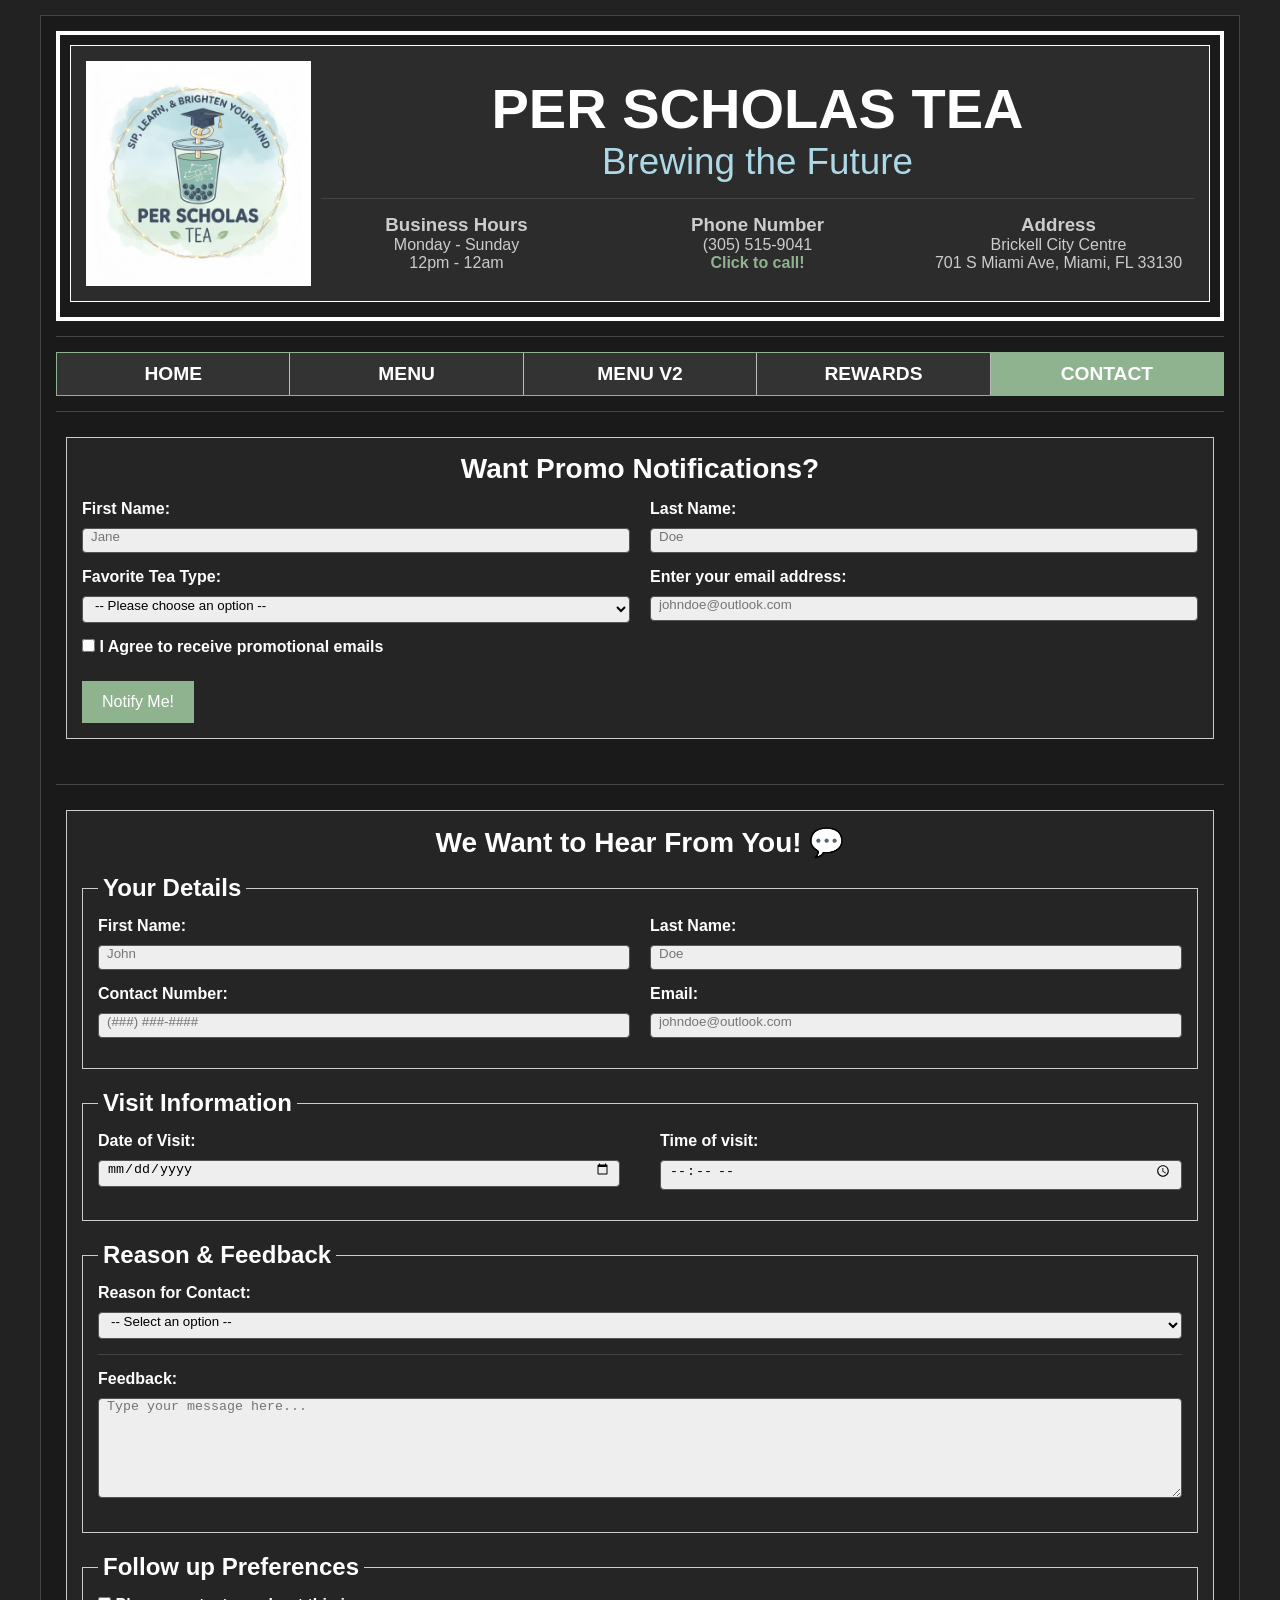
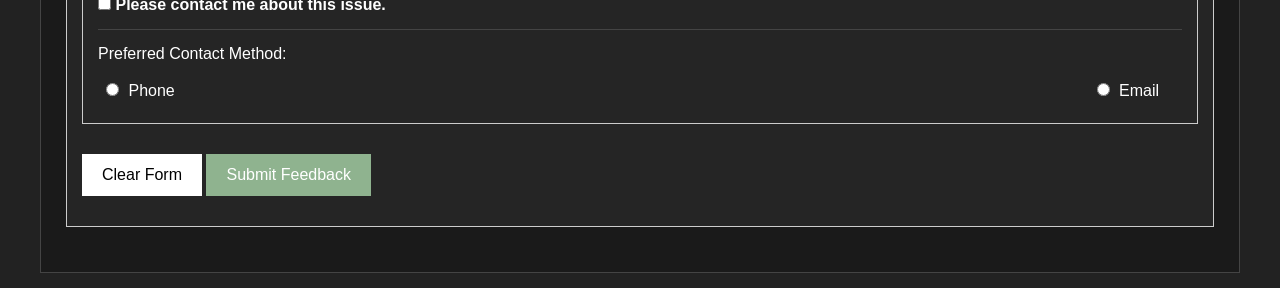
==== commit 396cb467: "images format changed to all be the same plus some minor code revision" ====
--- a/contact.html
+++ b/contact.html
@@ -3,9 +3,9 @@
 <head>
     <meta charset="UTF-8">
     <meta name="viewport" content="width=device-width, initial-scale=1.0">
-    <title>Per Scholas Tea Index</title>
+    <title>Per Scholas Tea Contact</title>
     <link rel="stylesheet" href="style.css">
-	<link rel="icon" href="media/BusinessLogo.png" type="image/png">
+	<link rel="icon" href="media/BusinessLogo.jpg" type="image/jpeg">
 </head>
 
 <body>
@@ -13,7 +13,7 @@
         <header id="section1">
 			<div class="box b0-business">
                 <img 
-                    src="media/BusinessLogo.png" 
+                    src="media/BusinessLogo.jpg" 
                     alt="Per Scholas Tea Business Logo" 
                     class="business-img">
 
@@ -25,29 +25,20 @@
 
                 	<div class="businessInfo-container">
                     	<div class="businessInfo">
-                        <img 
-							class="busIcon" 
-							src="media/Clock.png" 
-							alt="Business Hour Icon">
+
 						<h3>Business Hours</h3>
 						<p>Monday - Sunday<br>12pm - 12am</p>
 					</div>
 
                 	<div class="businessInfo">
-                    	<img 
-							class="busIcon" 
-							src="media/Phone.svg" 
-							alt="Phone Icon">
+
 						<h3>Phone Number</h3>
 						<p>(305) 515-9041</p>
 						<a href="tel:+3055159041">Click to call!</a>
                 	</div>
                
             		<div class="businessInfo">
-                		<img 
-							class="busIcon" 
-							src="media/Location.jpeg" 
-							alt="Address Icon">
+
                 		<h3>Address</h3>
                     	<p>Brickell City Centre</p>
                     	<p>701 S Miami Ave, Miami, FL 33130</p>
@@ -76,13 +67,13 @@
 				<form action="#">
 				<div class="form-row">
 				<div class="form-group">
-					<label for="FirstName">First Name:</label>
-					<input type="text" name="FirstName" id="FirstName" placeholder="Jane" required><br>
+					<label for="PromoFirstName">First Name:</label>
+					<input type="text" name="PromoFirstName" id="PromoFirstName" placeholder="Jane" required><br>
 				</div>
 				
 				<div class="form-group">
 				    <label for="LastName">Last Name:</label>
-				    <input type="text" name="LastName" id="LastName" placeholder="Doe" required><br>
+				    <input type="text" name="PromoLastName" id="PromoLastName" placeholder="Doe" required><br>
 				</div>
 				</div>
 				
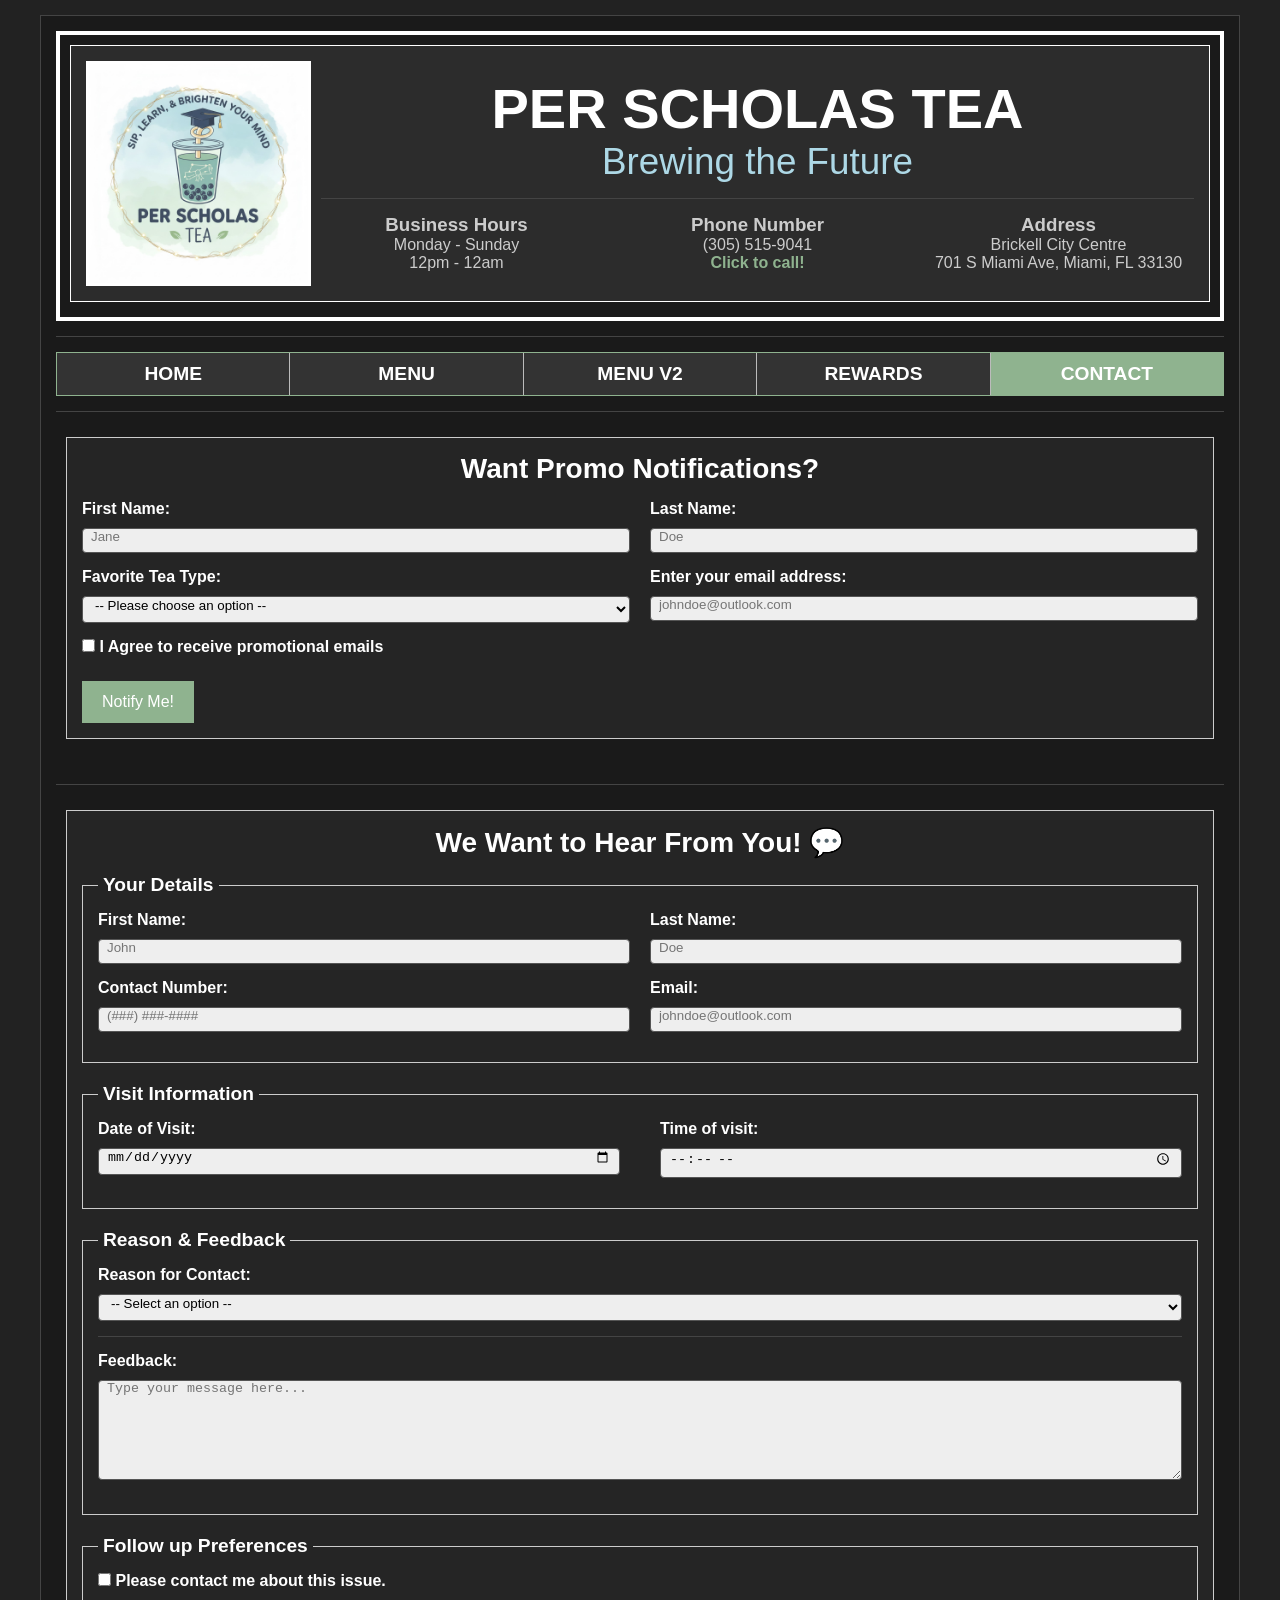
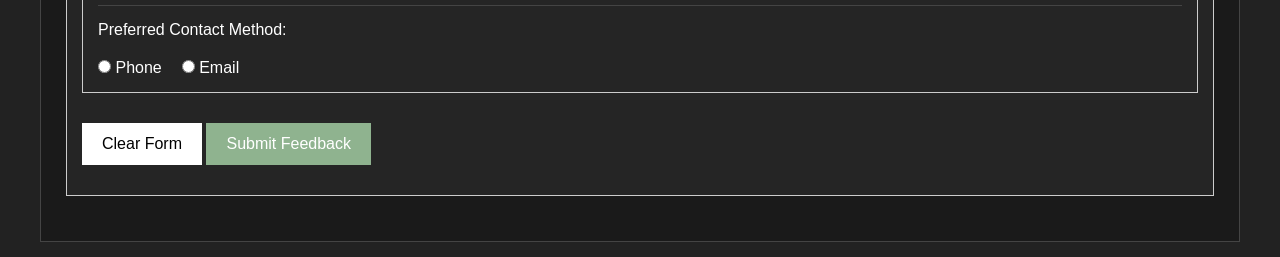
==== commit 77d59c5e: "menu layout revised" ====
--- a/contact.html
+++ b/contact.html
@@ -221,7 +221,8 @@
 					<hr class="section-hr">
 					
 					<p style="margin-bottom: 10px;">Preferred Contact Method:</p>
-					<div class="radio-group">
+					<div class="form-row">
+					<div class="radio-group1">
 						<div>
 						<input type="radio" name="ContactMethod" id="PrefPhone" value="phone">
 							<label for="PrefPhone">Phone</label>
@@ -229,7 +230,7 @@
 						<div>
 							<input type="radio" name="ContactMethod" id="PrefEmail" value="email">
 							<label for="PrefEmail">Email</label>
-						</div>
+						</div></div>
 					</div>
 				</fieldset>
 
--- a/style.css
+++ b/style.css
@@ -582,7 +582,7 @@
 }
 
 legend {
-    font-size: 1.5em;
+    font-size: 1.2em;
 	font-weight: bold;
     text-align: left;
     color: #fff;        /* -- REMOVED --  eee*/ 
@@ -764,6 +764,7 @@
 @media (max-width: 768px) {
 	.main-menu-flex {
         flex-direction: column;
+
 	}
 
     .businessInfo-container {
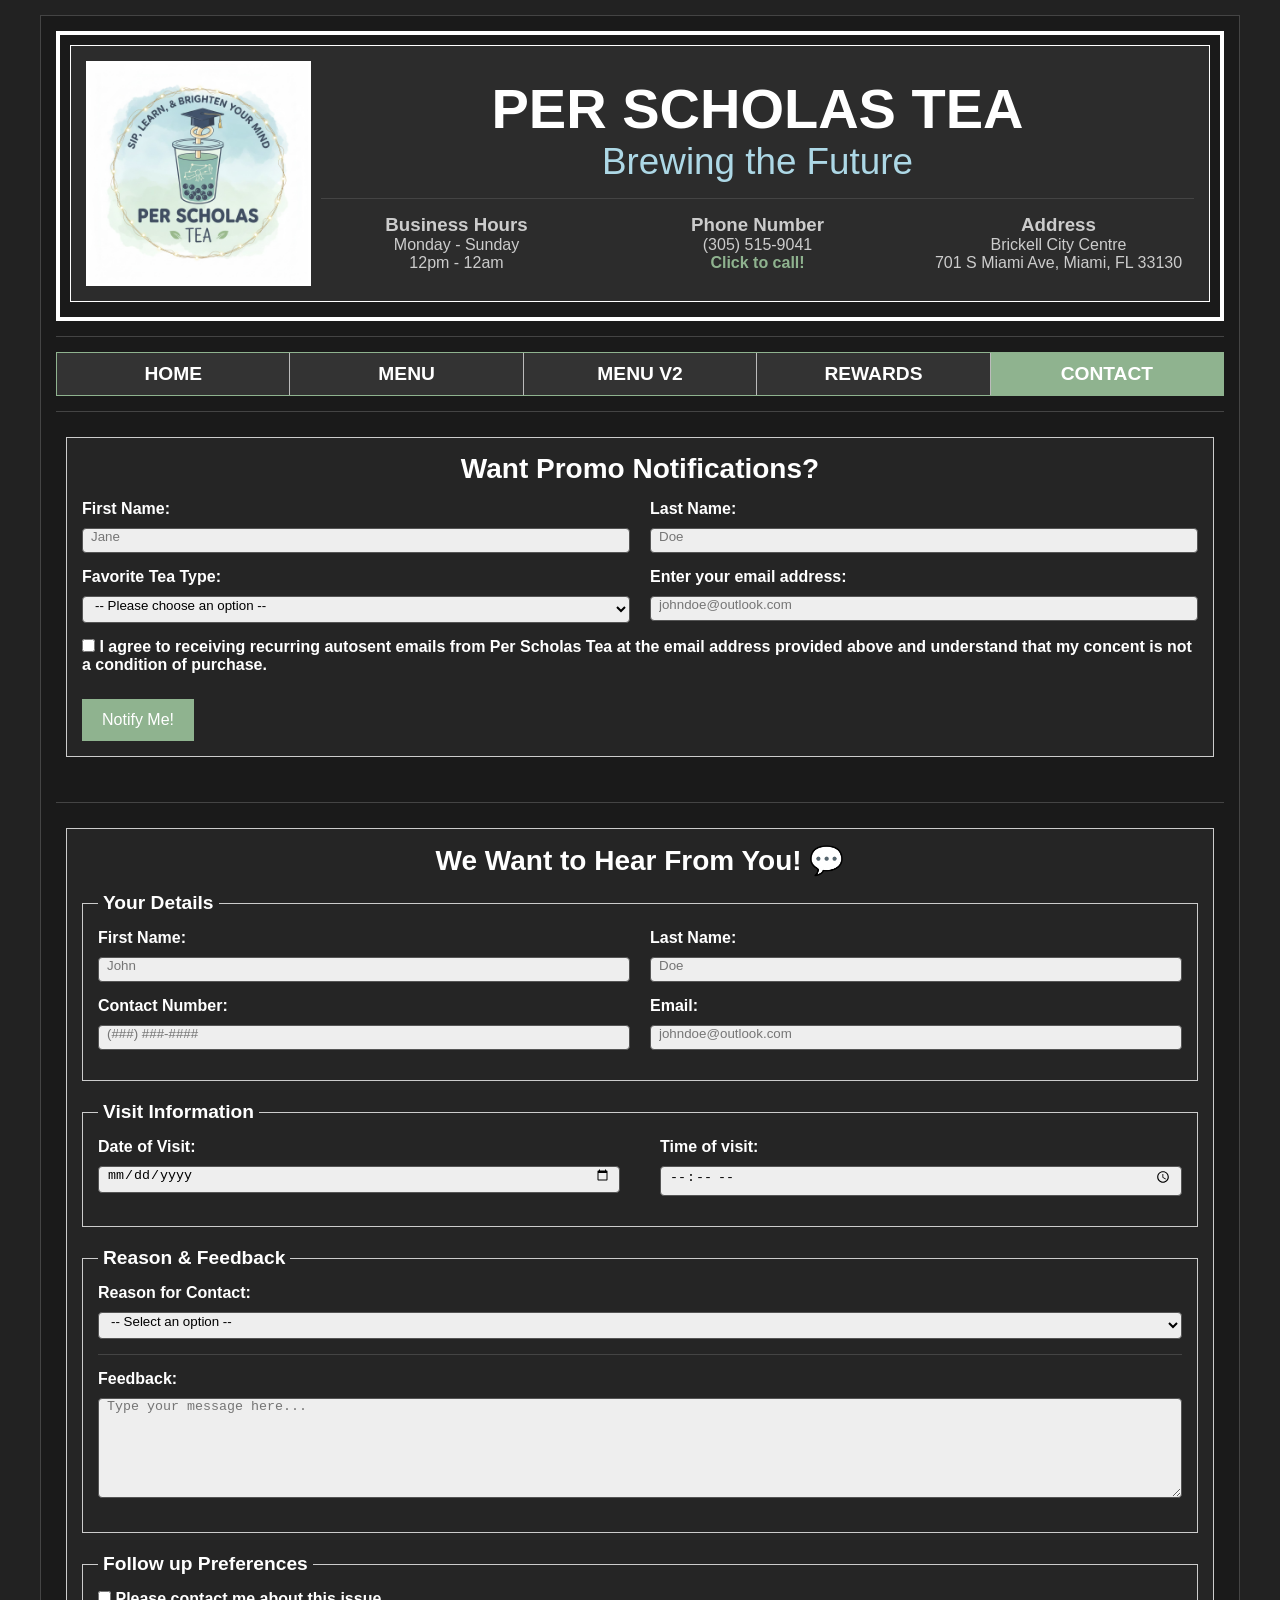
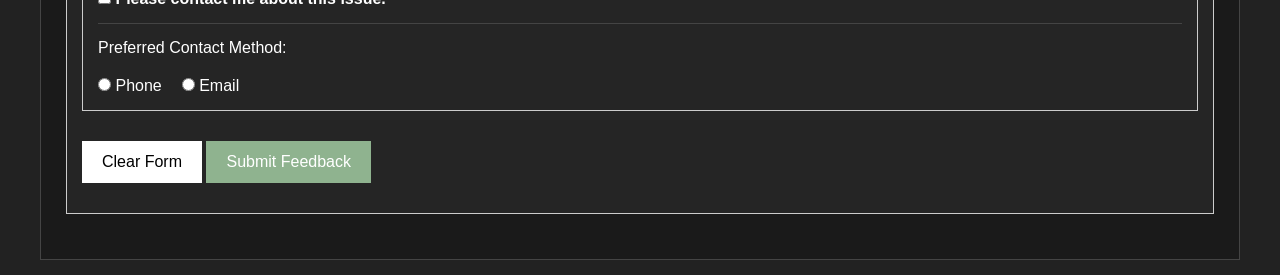
==== commit db904b2b: "terms and condition agreement wording revised" ====
--- a/contact.html
+++ b/contact.html
@@ -98,7 +98,7 @@
 
 			   		<div class="form-group inline-checkboxes">
 						<input type="checkbox" name="PromoAgree" id="PromoAgree">
-						<label for="PromoAgree">I Agree to receive promotional emails</label>    
+						<label for="PromoAgree">I agree to receiving recurring autosent emails from Per Scholas Tea at the email address provided above and understand that my concent is not a condition of purchase.</label>    
 		        	</div>
 					
 					<button type="submit" class="SubmitBtn">Notify Me!</button>
--- a/style.css
+++ b/style.css
@@ -559,7 +559,7 @@
 .inline-checkboxes label {
     display: inline;
     margin-left: 10px;
-    margin-bottom: 0;
+    margin-bottom: 100px;
 }
 .inline-checkboxes input {
     width: auto;
@@ -736,6 +736,8 @@
     color: white;
     text-align: left;
 }
+
+
 .AnimatedHeader label {
     text-align: center;
 }
@@ -791,5 +793,6 @@
     .form-row {
         flex-direction: column;
         gap: 0;
+        text-align: center;
     }
 }
